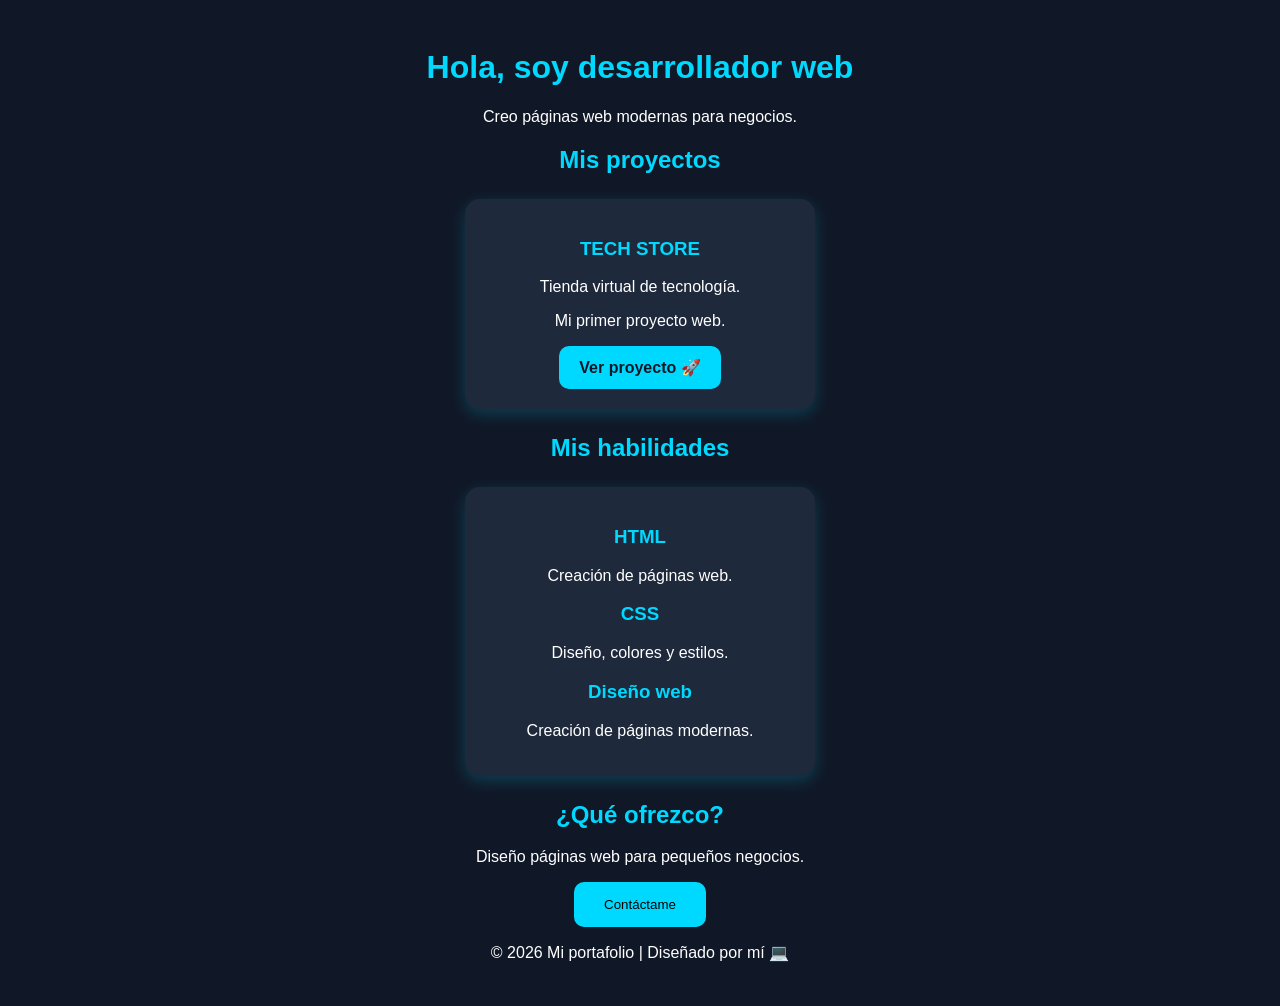
==== portafolio.html @ 073b2175 "Add files via upload" ====
<!DOCTYPE html>
<html lang="es">
<head>
    <meta charset="UTF-8">
    <title>Mi portafolio</title>

    <style>
        body {
            background-color: #101827;
            color: white;
            font-family: Arial, sans-serif;
            text-align: center;
            padding: 20px;
        }

        h1, h2 {
            color: #00d9ff;
        }
        .proyecto {
    background-color: #1e293b;
    padding: 20px;
    margin: 25px auto;
    border-radius: 15px;
    width: 100%;
max-width: 350px;
box-sizing: border-box;
    box-shadow: 0 5px 15px rgba(0, 217, 255, 0.2);
}
.boton-proyecto:hover {
    background-color: white;
    transform: scale(1.08);
    transition: 0.3s;
}

h3 {
    color: #00d9ff;
}

.proyecto:hover {
    transform: translateY(-8px);
    transition: 0.3s;
}

        button {
            background-color: #00d9ff;
            padding: 15px 30px;
            border: none;
            border-radius: 10px;
            cursor: pointer;
        }
        .boton-proyecto {
    background-color: #00d9ff;
    color: #101827;
    padding: 12px 20px;
    border-radius: 10px;
    text-decoration: none;
    font-weight: bold;
    display: inline-block;
}
    </style>
</head>
<meta name="viewport" content="width=device-width, initial-scale=1.0">

<body>

    <h1>Hola, soy desarrollador web</h1>
    <p>Creo páginas web modernas para negocios.</p>

    <h2>Mis proyectos</h2>
    <div class="proyecto">
    <h3>TECH STORE</h3>
    <p>Tienda virtual de tecnología.</p>
    <p>Mi primer proyecto web.</p>
    <a href="index.html" class="boton-proyecto">
    Ver proyecto 🚀
</a>
</div>
<h2>Mis habilidades</h2>

<div class="proyecto">
    <h3>HTML</h3>
    <p>Creación de páginas web.</p>

    <h3>CSS</h3>
    <p>Diseño, colores y estilos.</p>

    <h3>Diseño web</h3>
    <p>Creación de páginas modernas.</p>
</div>
    <h2>¿Qué ofrezco?</h2>
    <p>Diseño páginas web para pequeños negocios.</p>

   <a href="https://wa.me/573171378818">
    <button>Contáctame</button>
</a>
    </a>
<footer>
    <p>© 2026 Mi portafolio | Diseñado por mí 💻</p>
</footer>
</body>
</html>
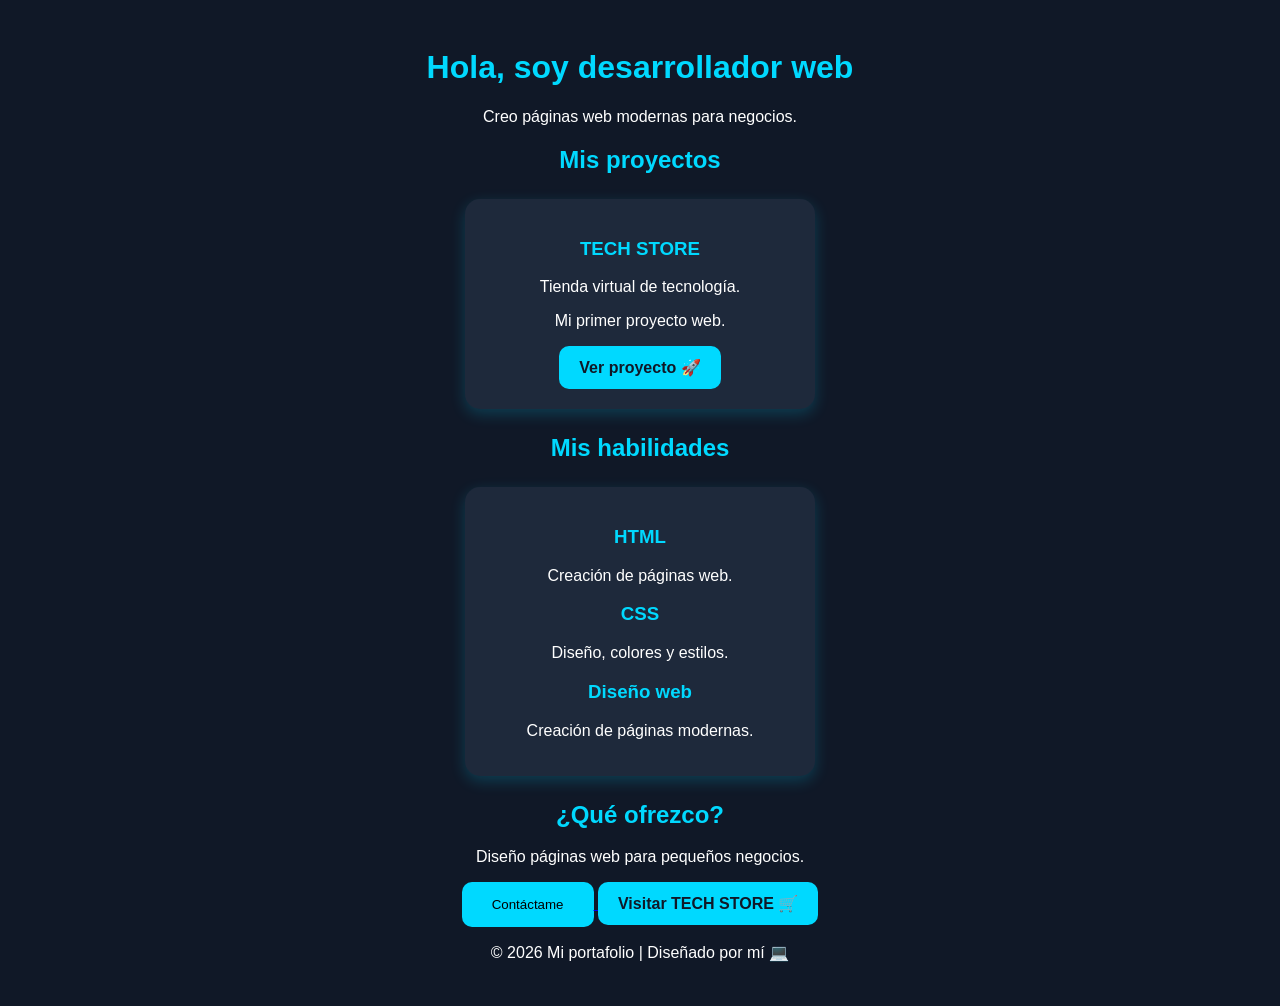
==== commit 9fdc2b0c: "Update portafolio.html" ====
--- a/portafolio.html
+++ b/portafolio.html
@@ -90,12 +90,15 @@
     <h2>¿Qué ofrezco?</h2>
     <p>Diseño páginas web para pequeños negocios.</p>
 
-   <a href="https://wa.me/573171378818">
+     <a href="https://wa.me/573171378818">
     <button>Contáctame</button>
 </a>
-    </a>
+
+<a href="index.html" class="boton-proyecto">
+    Visitar TECH STORE 🛒
+</a>
 <footer>
     <p>© 2026 Mi portafolio | Diseñado por mí 💻</p>
 </footer>
 </body>
-</html>+</html>
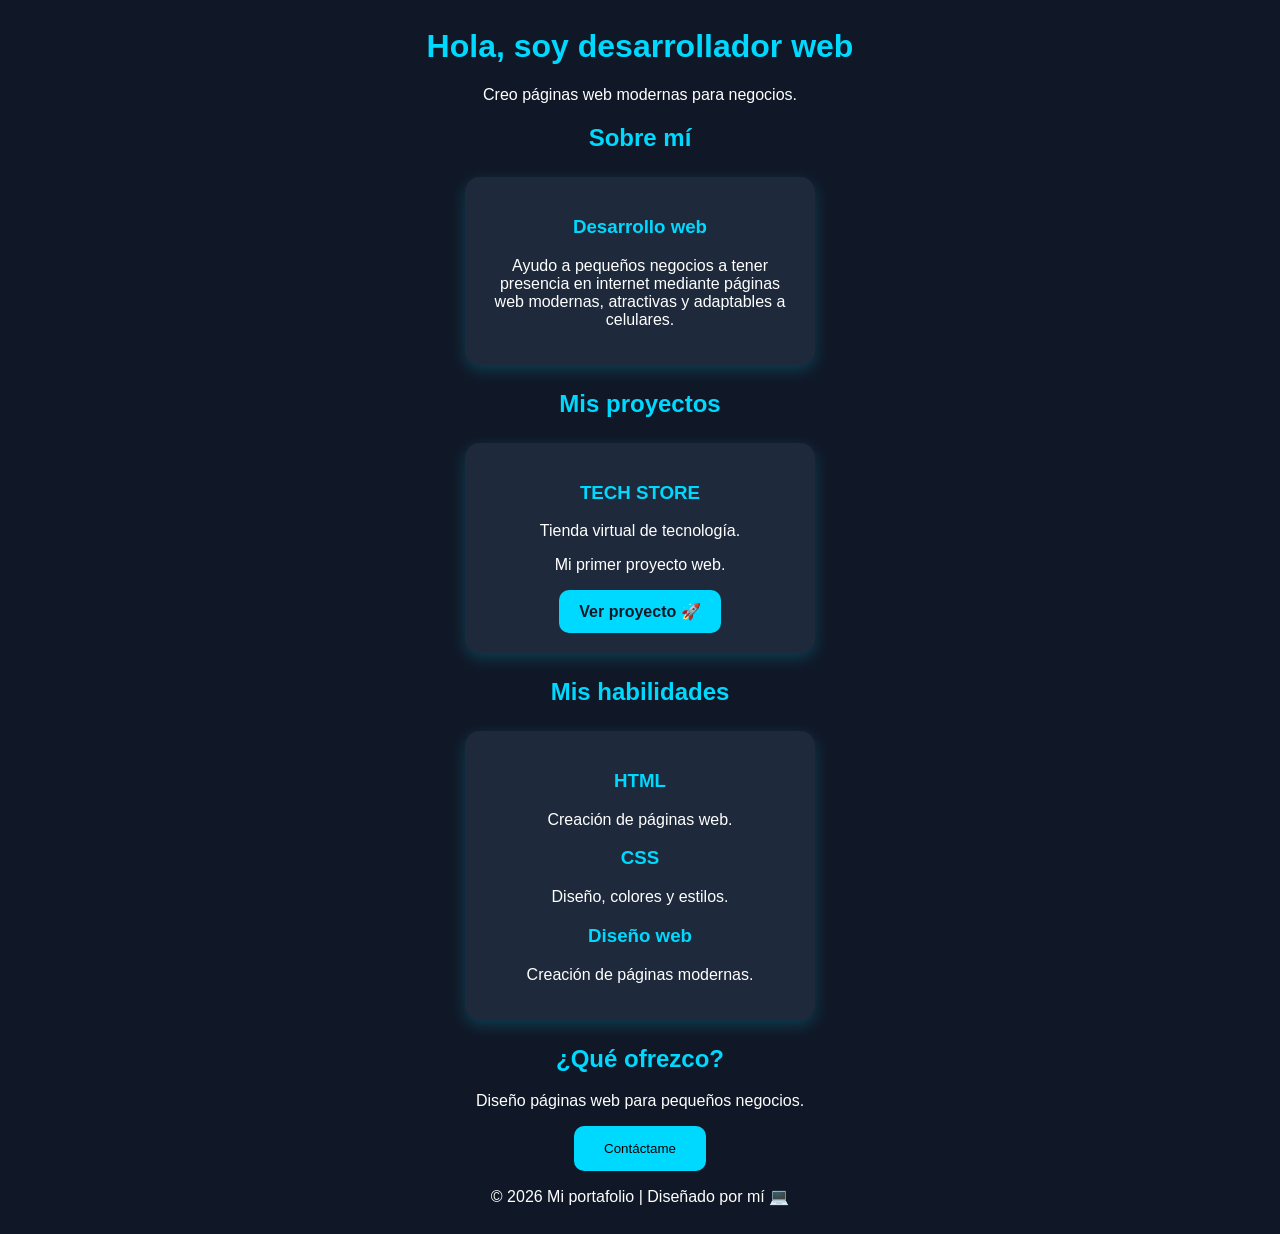
==== commit 460abb91: "Update portafolio.html" ====
--- a/portafolio.html
+++ b/portafolio.html
@@ -1,10 +1,4 @@
-<!DOCTYPE html>
-<html lang="es">
-<head>
-    <meta charset="UTF-8">
-    <title>Mi portafolio</title>
-
-    <style>
+ <style>
         body {
             background-color: #101827;
             color: white;
@@ -16,30 +10,32 @@
         h1, h2 {
             color: #00d9ff;
         }
+
         .proyecto {
-    background-color: #1e293b;
-    padding: 20px;
-    margin: 25px auto;
-    border-radius: 15px;
-    width: 100%;
-max-width: 350px;
-box-sizing: border-box;
-    box-shadow: 0 5px 15px rgba(0, 217, 255, 0.2);
-}
-.boton-proyecto:hover {
-    background-color: white;
-    transform: scale(1.08);
-    transition: 0.3s;
-}
+            background-color: #1e293b;
+            padding: 20px;
+            margin: 25px auto;
+            border-radius: 15px;
+            width: 100%;
+            max-width: 350px;
+            box-sizing: border-box;
+            box-shadow: 0 5px 15px rgba(0, 217, 255, 0.2);
+        }
 
-h3 {
-    color: #00d9ff;
-}
+        .boton-proyecto:hover {
+            background-color: white;
+            transform: scale(1.08);
+            transition: 0.3s;
+        }
 
-.proyecto:hover {
-    transform: translateY(-8px);
-    transition: 0.3s;
-}
+        h3 {
+            color: #00d9ff;
+        }
+
+        .proyecto:hover {
+            transform: translateY(-8px);
+            transition: 0.3s;
+        }
 
         button {
             background-color: #00d9ff;
@@ -48,57 +44,68 @@
             border-radius: 10px;
             cursor: pointer;
         }
+
         .boton-proyecto {
-    background-color: #00d9ff;
-    color: #101827;
-    padding: 12px 20px;
-    border-radius: 10px;
-    text-decoration: none;
-    font-weight: bold;
-    display: inline-block;
-}
+            background-color: #00d9ff;
+            color: #101827;
+            padding: 12px 20px;
+            border-radius: 10px;
+            text-decoration: none;
+            font-weight: bold;
+            display: inline-block;
+        }
     </style>
 </head>
-<meta name="viewport" content="width=device-width, initial-scale=1.0">
 
 <body>
 
     <h1>Hola, soy desarrollador web</h1>
     <p>Creo páginas web modernas para negocios.</p>
 
+    <h2>Sobre mí</h2>
+    <div class="proyecto">
+        <h3>Desarrollo web</h3>
+        <p>
+            Ayudo a pequeños negocios a tener presencia
+            en internet mediante páginas web modernas,
+            atractivas y adaptables a celulares.
+        </p>
+    </div>
+
     <h2>Mis proyectos</h2>
+
     <div class="proyecto">
-    <h3>TECH STORE</h3>
-    <p>Tienda virtual de tecnología.</p>
-    <p>Mi primer proyecto web.</p>
-    <a href="index.html" class="boton-proyecto">
-    Ver proyecto 🚀
-</a>
-</div>
-<h2>Mis habilidades</h2>
+        <h3>TECH STORE</h3>
+        <p>Tienda virtual de tecnología.</p>
+        <p>Mi primer proyecto web.</p>
+        <a href="index.html" class="boton-proyecto">
+            Ver proyecto 🚀
+        </a>
+    </div>
 
-<div class="proyecto">
-    <h3>HTML</h3>
-    <p>Creación de páginas web.</p>
+    <h2>Mis habilidades</h2>
 
-    <h3>CSS</h3>
-    <p>Diseño, colores y estilos.</p>
+    <div class="proyecto">
+        <h3>HTML</h3>
+        <p>Creación de páginas web.</p>
 
-    <h3>Diseño web</h3>
-    <p>Creación de páginas modernas.</p>
-</div>
+        <h3>CSS</h3>
+        <p>Diseño, colores y estilos.</p>
+
+        <h3>Diseño web</h3>
+        <p>Creación de páginas modernas.</p>
+    </div>
+
     <h2>¿Qué ofrezco?</h2>
     <p>Diseño páginas web para pequeños negocios.</p>
 
-     <a href="https://wa.me/573171378818">
-    <button>Contáctame</button>
-</a>
+    <a href="https://wa.me/573171378818">
+        <button>Contáctame</button>
+    </a>
 
-<a href="index.html" class="boton-proyecto">
-    Visitar TECH STORE 🛒
-</a>
-<footer>
-    <p>© 2026 Mi portafolio | Diseñado por mí 💻</p>
-</footer>
+    <footer>
+        <p>© 2026 Mi portafolio | Diseñado por mí 💻</p>
+    </footer>
+
 </body>
 </html>
